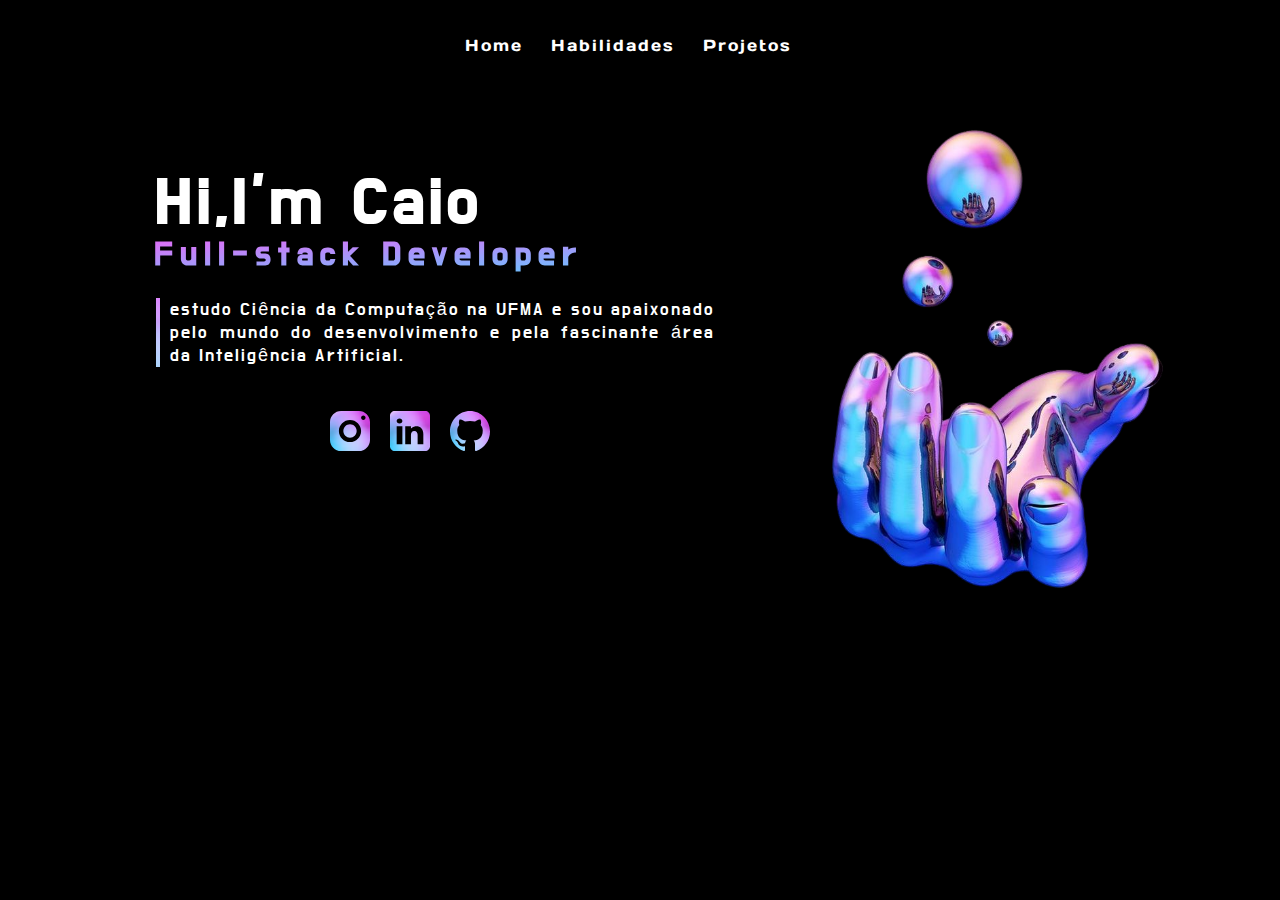
==== index.html @ adff6f19 "First commit" ====
<!DOCTYPE html>
<html lang="pt-br">
<head>
    <meta charset="UTF-8">
    <meta name="viewport" content="width=device-width, initial-scale=1.0">
    <title>Portifólio Caio</title>
    <link rel="stylesheet" href="styles.css">


</head>
<body>

    <header>    
        <nav class="menu">
            <a href="index.html" class="texto--menu">Home</a>
            <a href="habilidades.html" class="texto--menu">Habilidades</a>
            <a href="sobre.html" class="texto--menu">Projetos</a>
        </nav>
    </header>

 <main>
    <div class="centro">
    <h1 class="titulo"> Hi,I'm Caio</h1>
    <h2 class="sub--titulo">Full-stack Developer</h2>
    <p class="descricao"> estudo Ciência da Computação na UFMA e sou apaixonado pelo mundo do desenvolvimento e pela fascinante área da Inteligência Artificial.</p> </div>

        <img class="foto--caio" src="assets/Страшное слово (1).png" alt="">

        <img class="linha--vertical" src="assets/Rectangle 1.svg" alt="">

        <nav class="botoes">
            <a class="estilos--botoes" href="https://www.instagram.com/_moreira_caio_/">
                <img src="assets/Vector (1).svg" alt="Instagram">
            </a>
            <a class="estilos--botoes" href="https://www.linkedin.com/in/caio-moreira-490ba82b0/">
                <img src="assets/Vector.svg" alt="LinkedIn">
            </a>
            <a class="estilos--botoes" href="https://github.com/caiomoreirab">
                <img src="assets/Vector (2).svg" alt="GitHub">
            </a>
        </nav>
 </main>
 <footer>
    <!-- <div class="footer-container">
        <ul class="footer-menu">
            <li><a href="https://www.linkedin.com/" target="_blank">LinkedIn</a></li>
            <li><a href="https://www.instagram.com/" target="_blank">Instagram</a></li>
            <li><a href="mailto:seuemail@example.com">Contato</a></li>
        </ul> -->
    </div>
</footer>

</body>
<script src="script.js"></script>
</html>
---- styles.css ----
@import url('https://fonts.googleapis.com/css2?family=Days+One&display=swap');
@import url('https://fonts.googleapis.com/css2?family=Do+Hyeon&display=swap');
@import url('https://fonts.googleapis.com/css2?family=Do+Hyeon&family=Lato:ital,wght@0,100;0,300;0,400;0,700;0,900;1,100;1,300;1,400;1,700;1,900&display=swap');


* {
    margin: 0;
    padding: 0;
}

body {
    height: 100vh;
    background-image:url(assets/bsackground1.jpg);
    box-sizing: border-box;
    background-repeat: no-repeat;
    background-size: cover;
    background-color: black; 
    /* #454444; */
}
:root {
    --cor-gradiente-inicio: rgba(85, 208, 255, 1);
    --cor-gradiente-meio: rgba(216, 116, 247, 1);
    --cor-gradiente-fim: rgba(210, 74, 232, 1);
  }




header {
    display: flex;
    align-items: center;
    justify-content: center;
    background-color:black;
    background-color: rgba(0, 0, 0, 0.5);
    color: white;
    padding: 35px;
    box-shadow: 2px 2px 4px rgba(0, 0, 0, 0.2);

    
}

.texto--menu {
    margin-top: 12px;
    color: #fff;
    text-decoration: none;
    font-family: "Days One", sans-serif;
    font-size: 16px;
    letter-spacing: 2px;
    margin-right: 24px;
    text-align: center;
    text-align: justify;

}

.centro {
    display: flex;
    flex-direction: column;
    color: #fff;
    text-align: justify;
    margin-left: 130px;
    margin-top: 65px;
    background-size: cover;
    text-align: center;
    position: relative;
    z-index: 1;
    
    
}

.titulo {
    font-size: 65px;
    font-family: "Do Hyeon", sans-serif;
    width: 362px;
    height: 56px;
    letter-spacing: 5px;
    padding: 8px;
    /* background: rgb(249, 85, 255);
    background: linear-gradient(357deg, rgba(85,208,255,1) 0%, rgba(216,116,247,1) 80%, rgba(210,74,232,1) 100%);
    -webkit-background-clip: text;
    -webkit-text-fill-color: transparent; */

}
 
    
.sub--titulo {
    font-size: 34px;
    font-family: "Do Hyeon", sans-serif;
    width:fit-content;
    height: fit-content;
    margin-left: 19px;
    letter-spacing: 7px;
    padding: 5px;
    background: rgb(249, 85, 255);
    background: linear-gradient(357deg, rgba(85,208,255,1) 0%, rgba(216,116,247,1) 80%, rgba(210,74,232,1) 100%);
    -webkit-background-clip: text;
    -webkit-text-fill-color: transparent;
    margin-top: 2px;

}

.descricao {
    background-color: rgba( 0, 0, 0, 0.4);
    font-size: 18px;
    font-family: "Do Hyeon", sans-serif;
    width: 545px;
    height:fit-content;
    left: 1px;
    letter-spacing: 2px;
    align-items: center;
    text-align: justify;
    border-radius: 5px;
    padding: 17px;
    margin-left: 23px;
}

.foto--caio {
    width: 500px;
    float: left;
    margin-right: 10px;
    position: absolute; 
    top: 0px;
    left: 30px;
    margin-left: 700px;
    
       
}
.botoes {
    display: flex;
    align-items: center;
    margin-left: 320px;
    margin-top: 16px;

}

.estilos--botoes img {
    max-width: 40px;
    padding: 10px;
}


.linha--vertical {
    left: 1px;
    padding: 17px;
    margin-left: 138px;
    margin-top: -104px;
    position: absolute;
    z-index: 9999;
}
.centro2 {
    display: flex;
    flex-direction: column;
    text-align: center;
    align-items: center;
    color: #fff;
    text-align: justify;
    margin-left: 400px;
    margin-top: 50px;
    background-size: cover;
    text-align: center;
    justify-content: center;
    position: relative;
    z-index: 1;
    
  
}
.foto--caio2 {
    width:600px;
    float: left;
    margin-right: 40px;
    position: absolute; 
    top: 0px;
    left: 10px;
    margin-left: 80px;
    margin-top: 40px;
}

.titulo2 {
    font-size: 65px;
    font-family: "Do Hyeon", sans-serif;
    letter-spacing: 5px;
    padding: 0px;
    background: rgb(249, 85, 255);
    background: linear-gradient(357deg, rgba(85,208,255,1) 0%, rgba(216,116,247,1) 80%, rgba(210,74,232,1) 100%);
    -webkit-background-clip: text;
    -webkit-text-fill-color: transparent;
    margin-left: 46px;

}

.descricao2 {
    font-size: 15px;
    font-family: "Do Hyeon", sans-serif;
    width: 400px;
    height:fit-content;
    left: 1px;
    letter-spacing: 2px;
    text-align: justify;
    padding: 0px;
    margin-left: 0px;
    margin-bottom: 0px;
    margin-left: 100px;
}

.botoes2 {
    display: flex;
    align-items: center;
    margin-left: 306px;
    margin-top: 290px;
    position: relative;
    opacity: 0.8;

}

.estilos--botoes2 img {
    max-width: 20px;
    padding: 10px;
}

.habilidades {
    display: flex;
    position: absolute;
    justify-content: space-between;
    top: 310px;
    left: 740px;
}



.icones {
    max-width: 85px;
    max-height: 85px;
    margin: 10px;
    margin-bottom: 15px;
    border-radius: 4px;
}

.linha2 {
    width: 310px;
    display: flex;
    position: absolute;
    justify-content: space-between;
    top: 415px;
    left: 740px;
}


.centro3 {
    display: flex;
    flex-direction: column;
    text-align: center;
    align-items: center;
    color: #fff;
    text-align: justify;
    /* margin-left: 400px;
    margin-top: 50px; */
    background-size: cover;
    text-align: center;
    justify-content: center;
    position: relative;
    z-index: 1;    
  
}

.titulo3 {
    font-size: 50px;
    font-family: "Do Hyeon", sans-serif;
    letter-spacing: 5px;
    padding: 0px;
    background: rgb(249, 85, 255);
    background: linear-gradient(357deg, rgba(85,208,255,1) 0%, rgba(216,116,247,1) 80%, rgba(210,74,232,1) 100%);
    -webkit-background-clip: text;
    -webkit-text-fill-color: transparent;
    margin-left: 46px;
    align-items: center;
    text-align: center;

}



.projeto1 {
    width: 250px;
    height: 250px; /* Adicionei uma altura para exemplificar */
    position: absolute;
    border-radius: 45px;
    top: 100px;
    left: 200px;
    padding: 20px;
    z-index: 1; 
    border: solid 2px white;
}


.sub--titulo3 {
    font-size: 45px;
    font-family: "Do Hyeon", sans-serif;
    width:fit-content;
    height: fit-content;
    margin-left: 19px;
    letter-spacing: 2px;
    padding: 5px;
    background: rgb(249, 85, 255);
    background: linear-gradient(357deg, rgba(85,208,255,1) 0%, rgba(216,116,247,1) 80%, rgba(210,74,232,1) 100%);
    -webkit-background-clip: text;
    -webkit-text-fill-color: transparent;
    margin-top: 90px;
    margin-left: 470px;

}

.linha--vertical2 {
    width: 200px;
    height: 200px;
    left: 1px;
    padding: 17px;
    margin-top: -1735px;
    margin-left: 439px;
    position: absolute;
    z-index: 9999;
}

.texto--projeto {
    font-size: 30px;
    font-family: "Do Hyeon", sans-serif;
    width: 545px;
    height:fit-content;
    left: 1px;
    letter-spacing: 1px;
    align-items: center;
    text-align: justify;
    padding: 12px;
    margin-left: 350px;
    margin-top: -0px;
    
}

.projeto-link {
    display: flex;
    align-items: center;
    width: 100px;
    justify-content: center;
    text-decoration: none;
    text-align: center;
    margin-left: 580px;
    color: #fff;
    font-family: Cambria, Cochin, Georgia, Times, 'Times New Roman',  sans-serif;
    font-size: 15px;
}

.github1 {
    max-width: 30px;
}

.confira {
    text-decoration: none;
    color: #fff;
    font-family: 'Courier New', Courier, monospace;
}


.projeto2 {
    width: 250px;
    height: 250px; /* Adicionei uma altura para exemplificar */
    position: absolute;
    border-radius: 45px;
    top: 450px;
    left: 200px;
    padding: 20px;
    z-index: 1; 
    border: solid 2px white;
}


.texto--projeto2 {
    align-items: center;
    margin-top: 430px;
    font-size: 30px;
    font-family: "Do Hyeon", sans-serif;
    width: 545px;
    height:fit-content;
    left: 1px;
    letter-spacing: 1px;
    align-items: center;
    text-align: justify;
    padding: 12px;
    position: absolute;
    padding: 580px;

}


.sub--titulo4 {

    font-size: 45px;
    font-family: "Do Hyeon", sans-serif;
    width:fit-content;
    height: fit-content;
    margin-left: 19px;
    letter-spacing: 2px;
    padding: 5px;
    background: rgb(249, 85, 255);
    background: linear-gradient(357deg, rgba(85,208,255,1) 0%, rgba(216,116,247,1) 80%, rgba(210,74,232,1) 100%);
    -webkit-background-clip: text;
    -webkit-text-fill-color: transparent;
    margin: 90px auto;





}

.centro4 {
    display: flex;
    flex-direction: column;
    text-align: center;
    align-items: center;
    color: #fff;
    text-align: justify;
    margin-left: -672px;
    margin-top: 464px;

    text-align: center;
    justify-content: center;
    position: absolute;
    z-index: 1;    
  
}

.confira2 {
    text-decoration: none;
    color: #fff;
    font-family: 'Courier New', Courier, monospace;
}
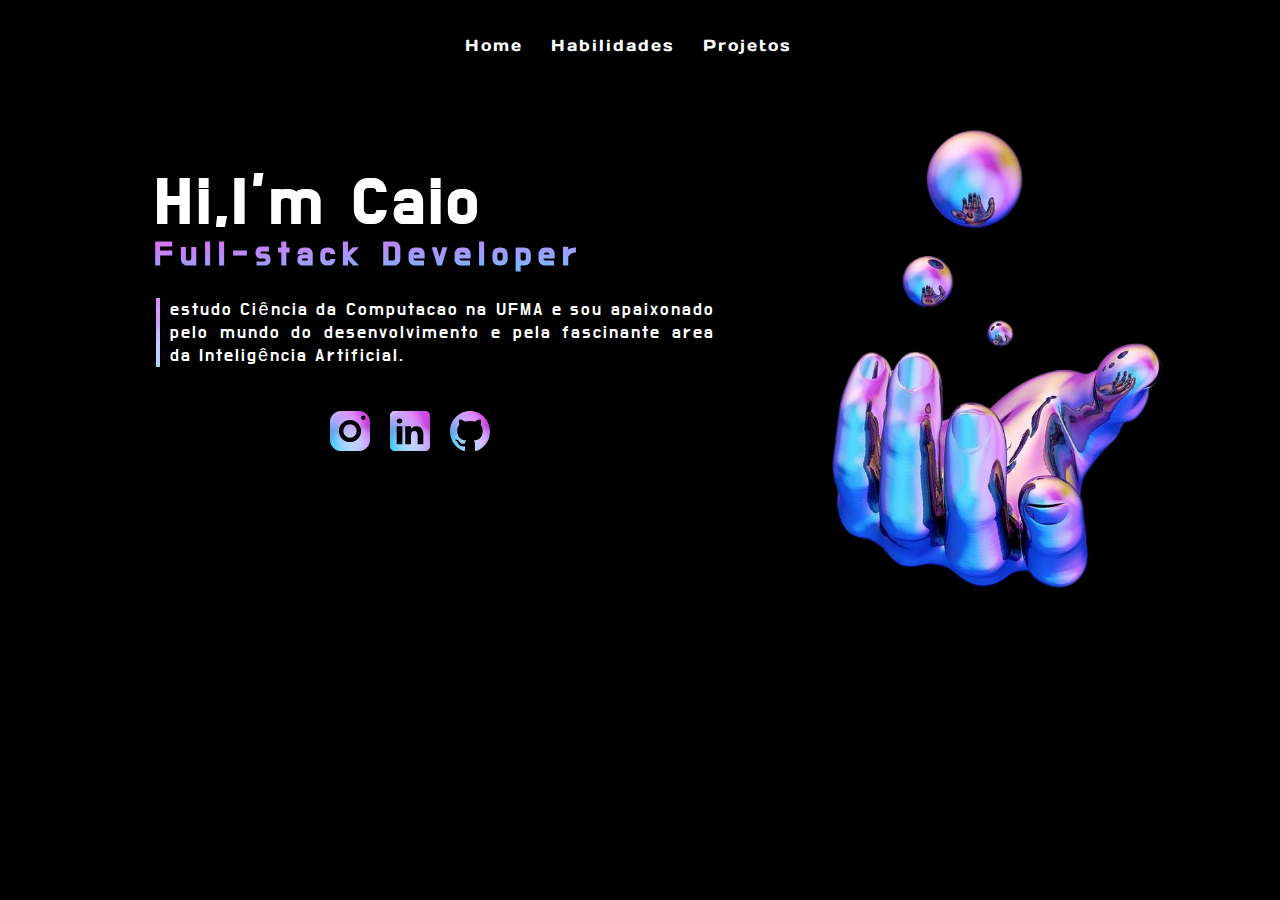
==== commit 8e684a65: "Update index.html" ====
--- a/index.html
+++ b/index.html
@@ -22,7 +22,7 @@
     <div class="centro">
     <h1 class="titulo"> Hi,I'm Caio</h1>
     <h2 class="sub--titulo">Full-stack Developer</h2>
-    <p class="descricao"> estudo Ciência da Computação na UFMA e sou apaixonado pelo mundo do desenvolvimento e pela fascinante área da Inteligência Artificial.</p> </div>
+    <p class="descricao"> estudo Ciência da Computacao na UFMA e sou apaixonado pelo mundo do desenvolvimento e pela fascinante area da Inteligência Artificial.</p> </div>
 
         <img class="foto--caio" src="assets/Страшное слово (1).png" alt="">
 
@@ -52,4 +52,4 @@
 
 </body>
 <script src="script.js"></script>
-</html>+</html>
--- a/styles.css
+++ b/styles.css
@@ -304,7 +304,7 @@
     -webkit-background-clip: text;
     -webkit-text-fill-color: transparent;
     margin-top: 90px;
-    margin-left: 470px;
+    margin-left: 530px;
 
 }
 
@@ -313,7 +313,7 @@
     height: 200px;
     left: 1px;
     padding: 17px;
-    margin-top: -1735px;
+    margin-top: -185px;
     margin-left: 439px;
     position: absolute;
     z-index: 9999;
@@ -329,8 +329,8 @@
     align-items: center;
     text-align: justify;
     padding: 12px;
-    margin-left: 350px;
-    margin-top: -0px;
+    margin-left: 422px;
+    margin-top: -8px;
     
 }
 
@@ -355,6 +355,8 @@
     text-decoration: none;
     color: #fff;
     font-family: 'Courier New', Courier, monospace;
+    text-align: center;
+    margin-left: 900px;
 }
 
 
@@ -363,7 +365,7 @@
     height: 250px; /* Adicionei uma altura para exemplificar */
     position: absolute;
     border-radius: 45px;
-    top: 450px;
+    top: 470px;
     left: 200px;
     padding: 20px;
     z-index: 1; 
@@ -373,7 +375,7 @@
 
 .texto--projeto2 {
     align-items: center;
-    margin-top: 430px;
+    margin-top: -5px;
     font-size: 30px;
     font-family: "Do Hyeon", sans-serif;
     width: 545px;
@@ -383,8 +385,9 @@
     align-items: center;
     text-align: justify;
     padding: 12px;
-    position: absolute;
-    padding: 580px;
+    position: relative;
+    margin-left: 1100px;
+
 
 }
 
@@ -395,14 +398,15 @@
     font-family: "Do Hyeon", sans-serif;
     width:fit-content;
     height: fit-content;
-    margin-left: 19px;
     letter-spacing: 2px;
     padding: 5px;
     background: rgb(249, 85, 255);
     background: linear-gradient(357deg, rgba(85,208,255,1) 0%, rgba(216,116,247,1) 80%, rgba(210,74,232,1) 100%);
     -webkit-background-clip: text;
     -webkit-text-fill-color: transparent;
-    margin: 90px auto;
+    margin: 0px auto;
+    margin-left: 1175px;
+    margin-top: 420px;
 
 
 
@@ -431,4 +435,26 @@
     text-decoration: none;
     color: #fff;
     font-family: 'Courier New', Courier, monospace;
-}+}
+
+/* .gitlogo2 {
+    display: flex;
+    align-items: center;
+    position: absolute;
+    margin-top: 820px;
+    width: 85px;
+    height: 85px;
+    padding: 10px;
+
+} */
+
+.linha--vertical3 {
+    width: 200px;
+    height: 200px;
+    left: 1px;
+    padding: 17px;
+    margin-top: 600px;
+    margin-left: 439px;
+    position: absolute;
+    z-index: 9999;
+}
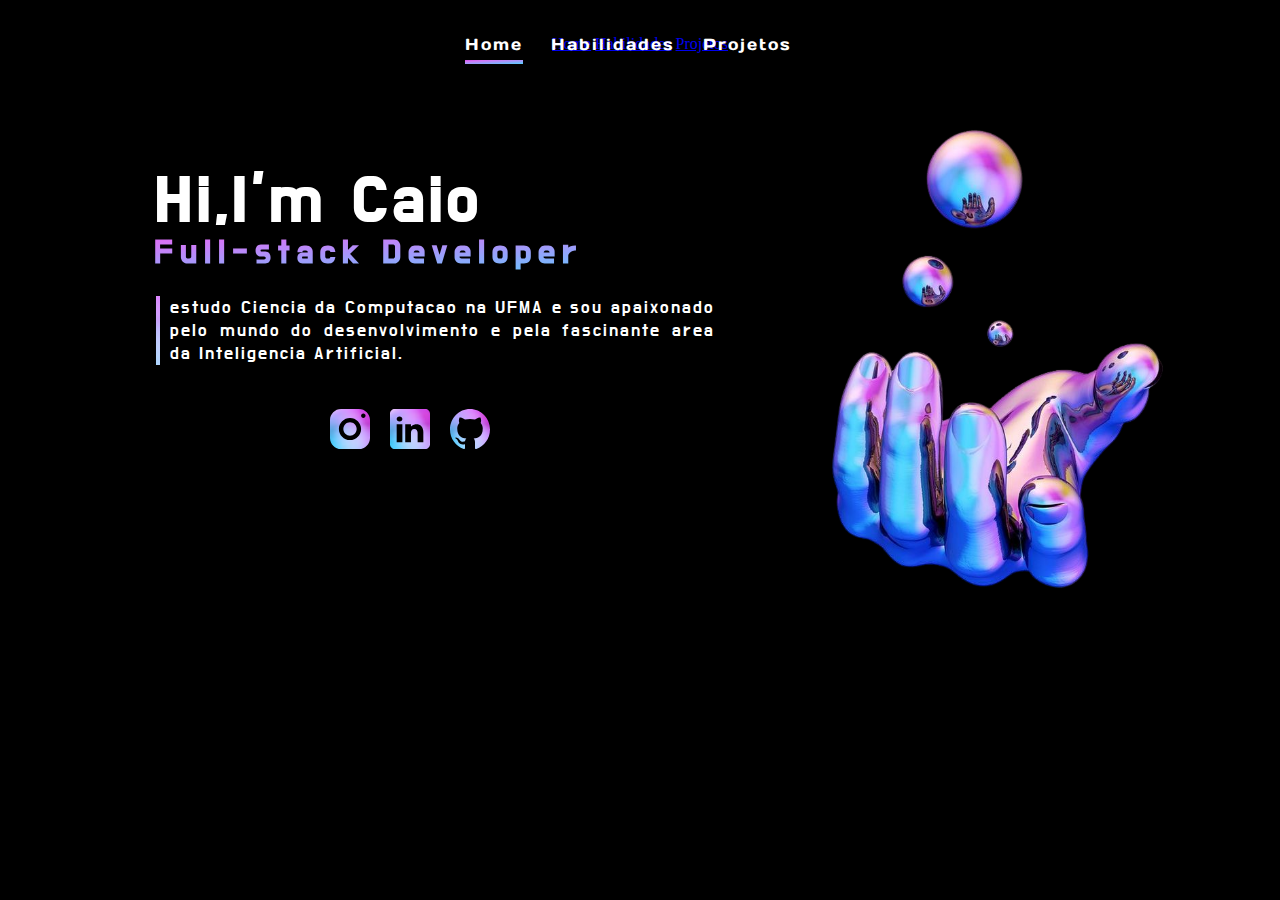
==== commit e8edff56: "Update index.html responsividade" ====
--- a/index.html
+++ b/index.html
@@ -15,14 +15,22 @@
             <a href="index.html" class="texto--menu">Home</a>
             <a href="habilidades.html" class="texto--menu">Habilidades</a>
             <a href="sobre.html" class="texto--menu">Projetos</a>
-        </nav>
+        </nav>  
+        <nav>
+            <ul></ul>
+            <a href="index.html" class="texto--menu2">Home</a>
+            <a href="habilidades.html" class="texto--menu2">Habilidades</a>
+            <a href="sobre.html" class="texto--menu2">Projetos</a></ul>
+        </nav>     
     </header>
+    
 
  <main>
     <div class="centro">
     <h1 class="titulo"> Hi,I'm Caio</h1>
     <h2 class="sub--titulo">Full-stack Developer</h2>
-    <p class="descricao"> estudo Ciência da Computacao na UFMA e sou apaixonado pelo mundo do desenvolvimento e pela fascinante area da Inteligência Artificial.</p> </div>
+    <p class="descricao">estudo Ciencia da Computacao na UFMA e sou apaixonado pelo mundo
+        do desenvolvimento e pela fascinante area da Inteligencia Artificial.</p> </div>
 
         <img class="foto--caio" src="assets/Страшное слово (1).png" alt="">
 
@@ -41,12 +49,6 @@
         </nav>
  </main>
  <footer>
-    <!-- <div class="footer-container">
-        <ul class="footer-menu">
-            <li><a href="https://www.linkedin.com/" target="_blank">LinkedIn</a></li>
-            <li><a href="https://www.instagram.com/" target="_blank">Instagram</a></li>
-            <li><a href="mailto:seuemail@example.com">Contato</a></li>
-        </ul> -->
     </div>
 </footer>
 
--- a/styles.css
+++ b/styles.css
@@ -49,9 +49,14 @@
     margin-right: 24px;
     text-align: center;
     text-align: justify;
-
-}
-
+    cursor: pointer;
+    position: relative;
+
+}
+.menu {
+    position: absolute;
+    z-index: 2;
+}
 .centro {
     display: flex;
     flex-direction: column;
@@ -63,6 +68,7 @@
     text-align: center;
     position: relative;
     z-index: 1;
+    transition: 0.6s;
     
     
 }
@@ -78,7 +84,8 @@
     background: linear-gradient(357deg, rgba(85,208,255,1) 0%, rgba(216,116,247,1) 80%, rgba(210,74,232,1) 100%);
     -webkit-background-clip: text;
     -webkit-text-fill-color: transparent; */
-
+    transition: 0.5s;
+    cursor: pointer;
 }
  
     
@@ -95,6 +102,8 @@
     -webkit-background-clip: text;
     -webkit-text-fill-color: transparent;
     margin-top: 2px;
+    transition: 0.5s;
+    cursor: pointer;
 
 }
 
@@ -111,30 +120,41 @@
     border-radius: 5px;
     padding: 17px;
     margin-left: 23px;
+    transition: 0.5s;
+    cursor: pointer;
 }
 
 .foto--caio {
     width: 500px;
-    float: left;
-    margin-right: 10px;
     position: absolute; 
     top: 0px;
     left: 30px;
     margin-left: 700px;
-    
-       
-}
+    transition: transform 0.3s;
+    animation: flutuar 4s infinite;
+    transition: 0.7s;
+    z-index: 1;
+}
+
+@keyframes flutuar {
+  0% { transform: translateY(0); }
+  50% { transform: translateY(-20px); }
+  100% { transform: translateY(0); }
+}
+
 .botoes {
     display: flex;
     align-items: center;
     margin-left: 320px;
     margin-top: 16px;
+    transition: 0.3s;
 
 }
 
 .estilos--botoes img {
     max-width: 40px;
     padding: 10px;
+    transition: 0.3s;
 }
 
 
@@ -145,6 +165,7 @@
     margin-top: -104px;
     position: absolute;
     z-index: 9999;
+    transition: 0.5s;
 }
 .centro2 {
     display: flex;
@@ -172,6 +193,9 @@
     left: 10px;
     margin-left: 80px;
     margin-top: 40px;
+    transition: transform 0.3s;
+    animation: flutuar 4s infinite;
+    transition: 0.4s;
 }
 
 .titulo2 {
@@ -184,6 +208,9 @@
     -webkit-background-clip: text;
     -webkit-text-fill-color: transparent;
     margin-left: 46px;
+    transition: 0.5s;
+    cursor: pointer;
+    
 
 }
 
@@ -194,11 +221,13 @@
     height:fit-content;
     left: 1px;
     letter-spacing: 2px;
-    text-align: justify;
+    text-align: left;
     padding: 0px;
     margin-left: 0px;
     margin-bottom: 0px;
     margin-left: 100px;
+    transition: 0.5s;
+    cursor: pointer;
 }
 
 .botoes2 {
@@ -223,8 +252,6 @@
     top: 310px;
     left: 740px;
 }
-
-
 
 .icones {
     max-width: 85px;
@@ -232,6 +259,8 @@
     margin: 10px;
     margin-bottom: 15px;
     border-radius: 4px;
+    transition: 0.6s;
+    
 }
 
 .linha2 {
@@ -243,7 +272,6 @@
     left: 740px;
 }
 
-
 .centro3 {
     display: flex;
     flex-direction: column;
@@ -257,8 +285,81 @@
     text-align: center;
     justify-content: center;
     position: relative;
-    z-index: 1;    
-  
+    z-index: 1;     
+}
+
+.projetos{
+    display: flex;
+    flex-direction: column;
+    gap: 5em;
+    padding: 4em 3em 0 3em;
+}
+
+.projetos__conteudo{
+    display: flex;
+    flex-direction: row;
+    justify-content: center;
+    align-items: center;
+}
+
+.projetos__conteudo__retangulo{
+    margin-top: 1px;
+    background-color: white;
+    margin-left: 10em;
+    margin-right: 2em;
+    width: 0.8em;
+    height: 15em;
+    background:linear-gradient(357deg, rgba(85,208,255,1) 0%, rgba(216,116,247,1) 80%, rgba(210,74,232,1) 100%);
+    
+}
+
+.projetos__conteudo__texto{
+    display: flex;
+    flex-direction: column;
+    align-items: center;
+}
+
+.projetos__footer{
+    display: flex;
+    flex-direction: column;
+    align-items: center;
+}
+
+.git--text {
+    display: flex;
+    align-items: center;
+    justify-content: center;
+    position: relative;
+    margin-top: 120px;
+    padding: 20px;
+    text-align: center;
+    color: white;
+    width: fit-content;
+    border-radius: 18px;
+    background:linear-gradient(357deg, rgba(85,208,255,1) 0%, rgba(216,116,247,1) 80%, rgba(210,74,232,1) 100%);
+    box-shadow: 0px 0px 10px rgb(0, 0, 0);
+    margin-bottom: 80px;
+    transition: 0.4s;
+}
+.git--text:hover { 
+    transform: scale(1.1);
+}
+
+.text--git2 {
+    color: black;
+    font-size: 25px;
+    font-family:"Days One", sans-serif;;
+    letter-spacing: 0px;
+    transition: 0.4s;
+    cursor: pointer;
+    margin: 0;
+}
+
+.icone--git7 {
+    width: 75px;
+    height: 75px;
+    margin-right: 25px;
+    margin-left: 10px; 
 }
 
 .titulo3 {
@@ -276,50 +377,116 @@
 
 }
 
-
-
 .projeto1 {
-    width: 250px;
-    height: 250px; /* Adicionei uma altura para exemplificar */
-    position: absolute;
-    border-radius: 45px;
-    top: 100px;
-    left: 200px;
-    padding: 20px;
-    z-index: 1; 
-    border: solid 2px white;
-}
-
+    width: 270px;
+    height: 270px;
+    padding: 8px;
+    border: solid 4px transparent; /* Define a borda inicialmente transparente */
+    border-image: linear-gradient(357deg, rgba(85,208,255,1) 0%, rgba(216,116,247,1) 80%, rgba(210,74,232,1) 100%);
+    border-image-slice: 1; /* Define como a borda é dividida */
+    transition: 0.4s;
+}
+
+.projeto1:hover{
+    padding: 0;
+    width: 290px;
+    height: 290px;
+    padding: 0;
+    transition: 0.5s ease-in-out;
+}
 
 .sub--titulo3 {
     font-size: 45px;
     font-family: "Do Hyeon", sans-serif;
     width:fit-content;
     height: fit-content;
-    margin-left: 19px;
     letter-spacing: 2px;
-    padding: 5px;
+    padding: 0px;
     background: rgb(249, 85, 255);
     background: linear-gradient(357deg, rgba(85,208,255,1) 0%, rgba(216,116,247,1) 80%, rgba(210,74,232,1) 100%);
     -webkit-background-clip: text;
     -webkit-text-fill-color: transparent;
-    margin-top: 90px;
-    margin-left: 530px;
-
-}
-
-.linha--vertical2 {
-    width: 200px;
-    height: 200px;
-    left: 1px;
-    padding: 17px;
-    margin-top: -185px;
-    margin-left: 439px;
-    position: absolute;
-    z-index: 9999;
-}
+    transition: 0.4s;
+    z-index: 55;
+    cursor: pointer;
+    z-index: 8;
+    position: relative;
+}
+
+.sub--titulo3:hover {
+    font-size: 55px;
+}
+.sub--titulo4:hover {
+    font-size: 55px;
+}
+
 
 .texto--projeto {
+    color: white;
+    font-size: 30px;
+    font-family: "Do Hyeon", sans-serif;
+    width: 545px;
+    height:fit-content;
+    letter-spacing: 1px;
+    align-items: center;
+    text-align: justify;
+    padding: 12px;
+    transition: 0.4s;
+    position: relative;
+    z-index: 5;    
+}
+
+.projeto-link {
+    display: flex;
+    align-items: center;
+    width: 100px;
+    justify-content: center;
+    text-decoration: none;
+    text-align: center;
+    margin-left: 580px;
+    color: #fff;
+    font-family: Cambria, Cochin, Georgia, Times, 'Times New Roman',  sans-serif;
+    font-size: 15px;
+}
+
+.github1 {
+    max-width: 30px;
+}
+
+.confira {
+    text-decoration: none;
+    color: #fff;
+    font-family: 'Courier New', Courier, monospace;
+    text-align: center;
+    margin-left: 900px;
+}
+
+.projeto2 {
+    width: 270px;
+    height: 270px; 
+    padding: 8px;
+    position: absolute;;
+    top: 470px;
+    left: 200px;
+    border: solid 4px transparent;
+    border-image: linear-gradient(357deg, rgba(85,208,255,1) 0%, rgba(216,116,247,1) 80%, rgba(210,74,232,1) 100%);
+    border-image-slice: 1;
+    transition: 0.4s;
+    cursor: pointer;
+    z-index: 4;
+}
+
+.projeto2:hover{
+    padding: 0;
+    width: 290px;
+    height: 290px;
+    padding: 0;
+    transition: 0.5s ease-in-out;
+}
+
+.texto--projeto2 {
+    align-items: center;
+    margin-top: -5px;
     font-size: 30px;
     font-family: "Do Hyeon", sans-serif;
     width: 545px;
@@ -329,71 +496,13 @@
     align-items: center;
     text-align: justify;
     padding: 12px;
-    margin-left: 422px;
-    margin-top: -8px;
-    
-}
-
-.projeto-link {
-    display: flex;
-    align-items: center;
-    width: 100px;
-    justify-content: center;
-    text-decoration: none;
-    text-align: center;
-    margin-left: 580px;
-    color: #fff;
-    font-family: Cambria, Cochin, Georgia, Times, 'Times New Roman',  sans-serif;
-    font-size: 15px;
-}
-
-.github1 {
-    max-width: 30px;
-}
-
-.confira {
-    text-decoration: none;
-    color: #fff;
-    font-family: 'Courier New', Courier, monospace;
-    text-align: center;
-    margin-left: 900px;
-}
-
-
-.projeto2 {
-    width: 250px;
-    height: 250px; /* Adicionei uma altura para exemplificar */
-    position: absolute;
-    border-radius: 45px;
-    top: 470px;
-    left: 200px;
-    padding: 20px;
-    z-index: 1; 
-    border: solid 2px white;
-}
-
-
-.texto--projeto2 {
-    align-items: center;
-    margin-top: -5px;
-    font-size: 30px;
-    font-family: "Do Hyeon", sans-serif;
-    width: 545px;
-    height:fit-content;
-    left: 1px;
-    letter-spacing: 1px;
-    align-items: center;
-    text-align: justify;
-    padding: 12px;
     position: relative;
     margin-left: 1100px;
-
-
-}
-
+    transition: 0.4s;
+    cursor: pointer;
+}
 
 .sub--titulo4 {
-
     font-size: 45px;
     font-family: "Do Hyeon", sans-serif;
     width:fit-content;
@@ -404,14 +513,10 @@
     background: linear-gradient(357deg, rgba(85,208,255,1) 0%, rgba(216,116,247,1) 80%, rgba(210,74,232,1) 100%);
     -webkit-background-clip: text;
     -webkit-text-fill-color: transparent;
-    margin: 0px auto;
     margin-left: 1175px;
     margin-top: 420px;
-
-
-
-
-
+    transition: 0.4s;
+    cursor: pointer;
 }
 
 .centro4 {
@@ -423,12 +528,10 @@
     text-align: justify;
     margin-left: -672px;
     margin-top: 464px;
-
     text-align: center;
     justify-content: center;
     position: absolute;
     z-index: 1;    
-  
 }
 
 .confira2 {
@@ -437,24 +540,139 @@
     font-family: 'Courier New', Courier, monospace;
 }
 
-/* .gitlogo2 {
-    display: flex;
-    align-items: center;
-    position: absolute;
-    margin-top: 820px;
-    width: 85px;
-    height: 85px;
+.titulo:hover {
+    font-size: 72px;
+}
+
+.sub--titulo:hover {
+    font-size: 44px;
+}
+
+.descricao:hover {
+    font-size: 25px;
+    text-align:left;
+}
+
+.estilos--botoes img:hover {
+    max-width: 60px;
     padding: 10px;
+}
+
+.foto--caio:hover {
+    width: 550px;
+    position: absolute; 
+    top: 0px;
+    left: 30px;
+    margin-left: 680px;
+    animation: flutuar 3s infinite;
+}
+
+
+/* .habilidades:hover {
+    width: 120%;
 
 } */
 
-.linha--vertical3 {
-    width: 200px;
-    height: 200px;
-    left: 1px;
-    padding: 17px;
-    margin-top: 600px;
-    margin-left: 439px;
-    position: absolute;
-    z-index: 9999;
-}
+.icones:hover {
+    max-width: 100px;
+    max-height: 100px;
+    margin: 10px;
+    margin-bottom: 15px;
+    border-radius: 4px;
+    opacity: 0;
+}
+
+.icones {
+    max-width: 85px;
+    max-height: 85px;
+    margin: 10px;
+    margin-bottom: 15px;
+    border-radius: 4px;
+    transition: 0.6s;
+    position: relative;
+    cursor: pointer;
+}
+
+.texto-hover {
+    position: absolute;
+    top: 50%;
+    left: 50%;
+    transform: translate(-50%, -50%);
+    opacity: 0;
+    transition: opacity 1s;
+    color: white;
+    font-size: 25px;
+    font-family: "Days One", sans-serif;
+    text-align: center;
+    cursor: pointer;
+    text-shadow: 
+        -1px -1px 0 #000,  
+         1px -1px 0 #000,
+        -1px  1px 0 #000,
+         1px  1px 0 #000;
+}
+
+.icone-wrapper {
+    position: relative;
+    overflow: hidden;
+}
+
+.icone-wrapper:hover .texto-hover {
+    opacity: 1;
+}
+
+.titulo2:hover {
+    font-size: 72px;
+}
+
+.descricao2:hover {
+    font-size: 18px;
+    text-align:unset;
+}
+
+.foto--caio2:hover {
+    width: 630px;
+    position: absolute; 
+}
+
+/* .texto--menu:hover::after {
+    content: '';
+    position: absolute;
+    left: 0;
+    bottom: -10px;
+    height: 4px;
+    width: 100%;
+    background: linear-gradient(357deg, rgba(85,208,255,1) 0%, rgba(216,116,247,1) 80%, rgba(210,74,232,1) 100%);
+} */
+
+.texto--projeto:hover {
+    transform: scale(1.1);
+    cursor: pointer;
+}
+
+.texto--projeto2:hover {
+    transform: scale(1.1);
+    cursor: pointer;
+}
+
+.texto--menu.active::after {
+    content: '';
+    position: absolute;
+    left: 0;
+    bottom: -10px;
+    height: 4px;
+    width: 100%;
+    background: linear-gradient(357deg, rgba(85,208,255,1) 0%, rgba(216,116,247,1) 80%, rgba(210,74,232,1) 100%);
+}
+
+.texto--menu:hover::after {
+    content: '';
+    position: absolute;
+    left: 0;
+    bottom: -10px;
+    height: 4px;
+    width: 100%;
+    background: linear-gradient(357deg, rgba(85,208,255,1) 0%, rgba(216,116,247,1) 80%, rgba(210,74,232,1) 100%);
+}
+
+
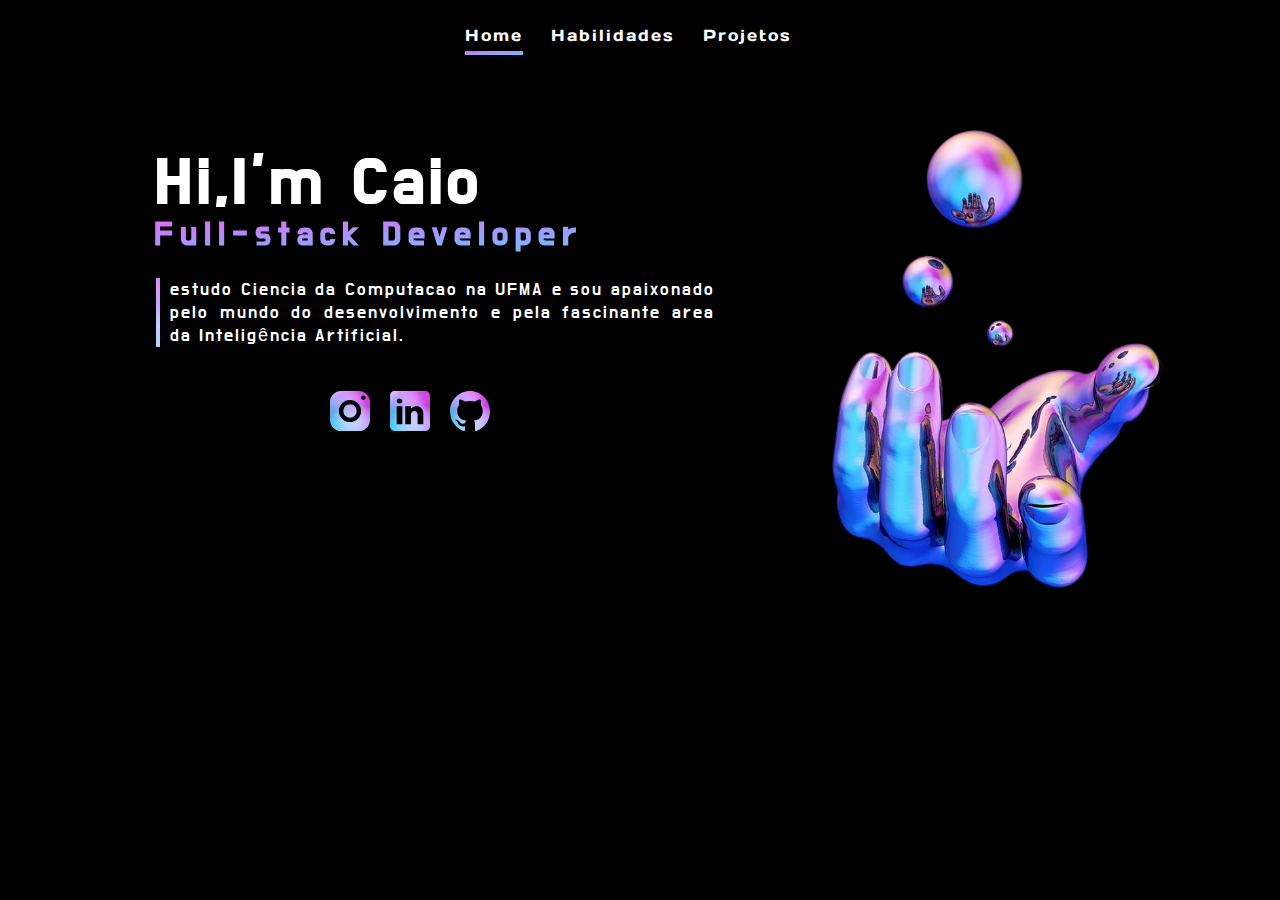
==== commit e3762117: "Update index.html" ====
--- a/index.html
+++ b/index.html
@@ -3,7 +3,7 @@
 <head>
     <meta charset="UTF-8">
     <meta name="viewport" content="width=device-width, initial-scale=1.0">
-    <title>Portifólio Caio</title>
+    <title>Hi,I'm Caio</title>
     <link rel="stylesheet" href="styles.css">
 
 
@@ -15,22 +15,14 @@
             <a href="index.html" class="texto--menu">Home</a>
             <a href="habilidades.html" class="texto--menu">Habilidades</a>
             <a href="sobre.html" class="texto--menu">Projetos</a>
-        </nav>  
-        <nav>
-            <ul></ul>
-            <a href="index.html" class="texto--menu2">Home</a>
-            <a href="habilidades.html" class="texto--menu2">Habilidades</a>
-            <a href="sobre.html" class="texto--menu2">Projetos</a></ul>
-        </nav>     
+        </nav>
     </header>
-    
 
  <main>
     <div class="centro">
     <h1 class="titulo"> Hi,I'm Caio</h1>
     <h2 class="sub--titulo">Full-stack Developer</h2>
-    <p class="descricao">estudo Ciencia da Computacao na UFMA e sou apaixonado pelo mundo
-        do desenvolvimento e pela fascinante area da Inteligencia Artificial.</p> </div>
+    <p class="descricao"> estudo Ciencia da Computacao na UFMA e sou apaixonado pelo mundo do desenvolvimento e pela fascinante area da Inteligência Artificial.</p> </div>
 
         <img class="foto--caio" src="assets/Страшное слово (1).png" alt="">
 
@@ -49,6 +41,12 @@
         </nav>
  </main>
  <footer>
+    <!-- <div class="footer-container">
+        <ul class="footer-menu">
+            <li><a href="https://www.linkedin.com/" target="_blank">LinkedIn</a></li>
+            <li><a href="https://www.instagram.com/" target="_blank">Instagram</a></li>
+            <li><a href="mailto:seuemail@example.com">Contato</a></li>
+        </ul> -->
     </div>
 </footer>
 
--- a/styles.css
+++ b/styles.css
@@ -213,6 +213,77 @@
     
 
 }
+.titulo5 {
+    font-size: 58px;
+    /* margin-top: 300px;
+    margin-right: -35px; */
+    font-family: "Do Hyeon", sans-serif;
+    letter-spacing: 5px;
+    padding: 0px;
+    background: rgb(249, 85, 255);
+    background: linear-gradient(357deg, rgba(85,208,255,1) 0%, rgba(216,116,247,1) 80%, rgba(210,74,232,1) 100%);
+    -webkit-background-clip: text;
+    -webkit-text-fill-color: transparent;
+    /* margin-left: 46px; */
+    transition: 0.5s;
+    cursor: pointer;
+
+}
+
+
+.analise {
+    flex-direction: column;
+    margin-top: 400px;
+    margin-left: 740px;
+    text-align: justify;
+}
+.descricao5 {
+    font-size: 15px;
+    color: #fff;
+    font-family: "Do Hyeon", sans-serif;
+    width: 400px;
+    height: fit-content;
+    left: 1px;
+    text-align: right;
+    letter-spacing: 2px;
+    text-align: left;
+    padding: 0px;
+    transition: 0.5s;
+    cursor: pointer;
+    margin: 0;
+}
+
+
+.descricao5:hover {
+    /* transform: scale(1.1); */
+    text-align:center;
+    font-size: 17px;
+}
+.titulo5:hover {
+    transform: scale(1.08);
+}
+
+
+.imgtitulo {
+    width: 310px;
+    position: relative;
+    float: left;
+    transition: 0.4s;
+    border: solid 4px transparent;
+    border-image: linear-gradient(357deg, rgba(85,208,255,1) 0%, rgba(216,116,247,1) 80%, rgba(210,74,232,1) 100%);
+    border-image-slice: 1;
+    transition: 0.4s;
+    cursor: pointer;
+    padding: 6px;
+    z-index: 99999;
+    margin-bottom: 100px;
+    
+} 
+
+.imgcbcr {
+    margin-top: -340px;
+    margin-left: 215px;
+}
 
 .descricao2 {
     font-size: 15px;
@@ -270,6 +341,7 @@
     justify-content: space-between;
     top: 415px;
     left: 740px;
+    z-index: 99;
 }
 
 .centro3 {
@@ -317,6 +389,7 @@
     display: flex;
     flex-direction: column;
     align-items: center;
+    margin-top: -60px;
 }
 
 .projetos__footer{
@@ -353,6 +426,7 @@
     transition: 0.4s;
     cursor: pointer;
     margin: 0;
+    text-decoration:underline;
 }
 
 .icone--git7 {
@@ -483,6 +557,12 @@
     padding: 0;
     transition: 0.5s ease-in-out;
 }
+.imgtitulo:hover{
+    padding: 0;
+    transform: scale(1.1);
+    padding: 0;
+    transition: 0.5s ease-in-out;
+}
 
 .texto--projeto2 {
     align-items: center;
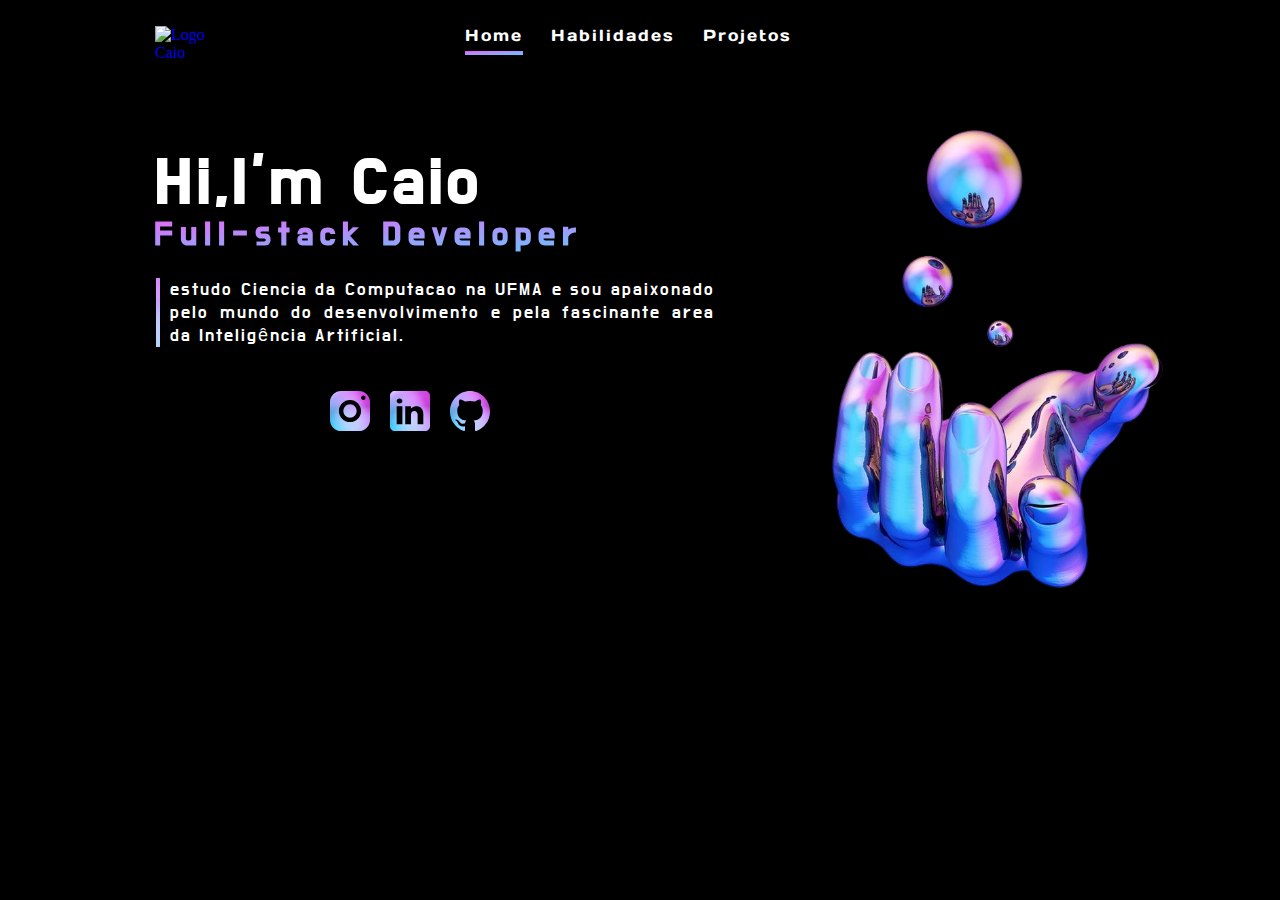
==== commit 12c2d9ed: "Update index.html" ====
--- a/index.html
+++ b/index.html
@@ -5,18 +5,23 @@
     <meta name="viewport" content="width=device-width, initial-scale=1.0">
     <title>Hi,I'm Caio</title>
     <link rel="stylesheet" href="styles.css">
+    <link rel="icon" href="assets/Vector (9).svg" type="image/x-icon">
 
 
 </head>
 <body>
 
+   
     <header>    
+        <a href="index.html"><img class="logo-cm" src="assets/Vector (8).svg" alt="Logo Caio"></a>
         <nav class="menu">
             <a href="index.html" class="texto--menu">Home</a>
             <a href="habilidades.html" class="texto--menu">Habilidades</a>
             <a href="sobre.html" class="texto--menu">Projetos</a>
-        </nav>
+        </nav>  
+        <nav>  
     </header>
+    
 
  <main>
     <div class="centro">
--- a/styles.css
+++ b/styles.css
@@ -57,6 +57,16 @@
     position: absolute;
     z-index: 2;
 }
+ /* Estilos da Logo CM */
+.logo-cm {
+        position: absolute;
+        top: 26px; 
+        left: 155px; 
+        width: 65px;
+        height: auto; 
+        z-index: 1; 
+}
+
 .centro {
     display: flex;
     flex-direction: column;
